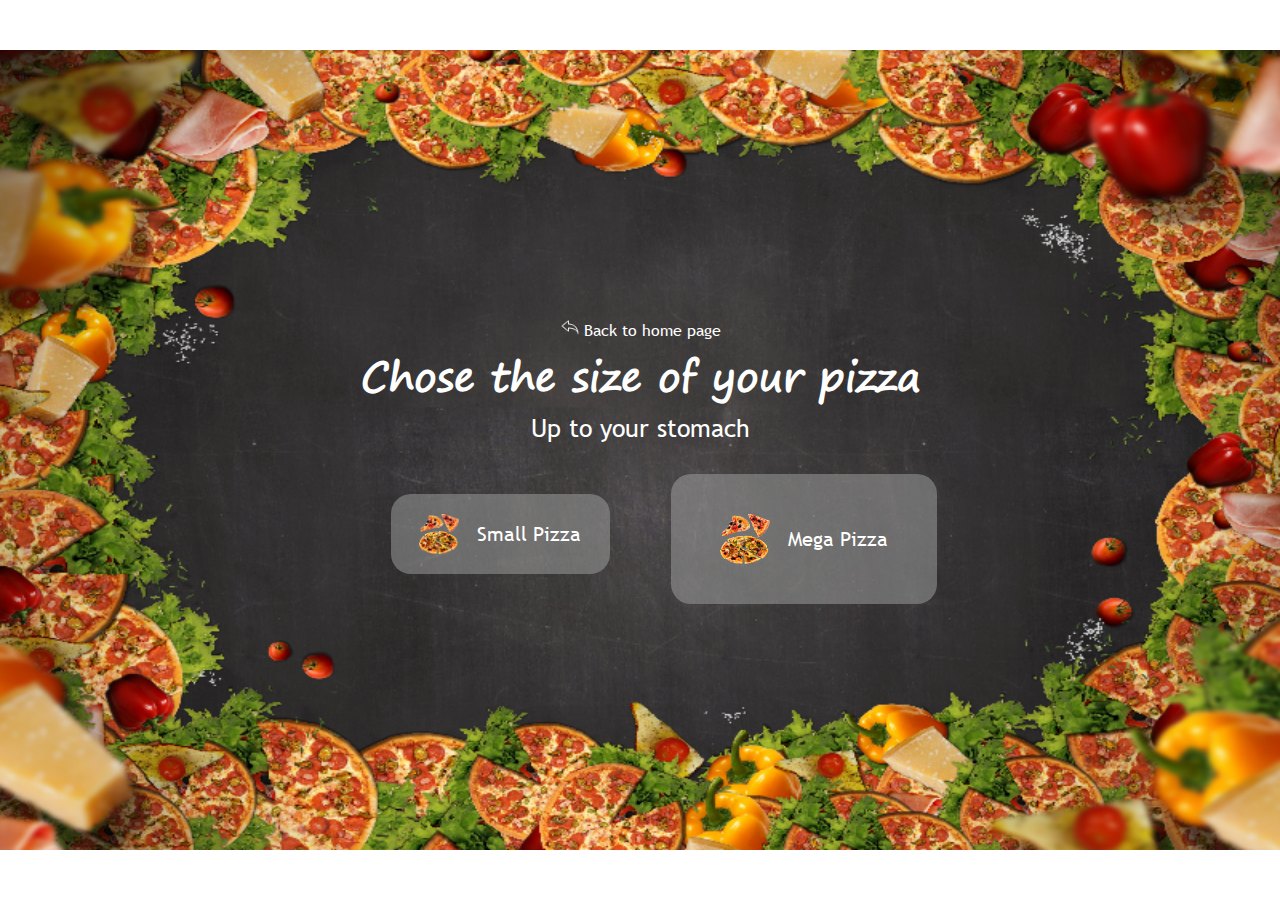
==== size.html @ 53f3ded0 "initial commit" ====
<!DOCTYPE html>
<html lang="en">
  <head>
    <meta charset="UTF-8" />
    <meta http-equiv="X-UA-Compatible" content="IE=edge" />
    <meta name="viewport" content="width=device-width, initial-scale=1.0" />
    <title>Moborn</title>
    <link rel="stylesheet" href="index.css" />
  </head>
  <body>
    <div class="container">
      <div class="text-center">
        <div class="backToHomePage">
          <img src="./images/back.png" alt="backicon" width="20" height="20" />
          <span class="backspan text-white"> Back to home page </span>
        </div>
        <h1 class="text-white heading m-b-0 fs-40 m-t-0">
          Chose the size of your pizza
        </h1>
        <p class="text-white fs-25 m-t-0 m-b-0">Up to your stomach</p>
        <div class="menuContainer" style="position: relative">
          <div class="menu1 smallpizza">
            <img src="./images/pizza.png" alt="pizza" class="menucardimg" />
            <span class="text-white menuspan">Small Pizza</span>
          </div>
          <div class="menu2 megapizza">
            <img
              src="./images/pizza.png"
              alt="pizza"
              class="menucardimg megapizzaimage"
            />
            <span class="text-white menuspan">Mega Pizza</span>
          </div>
        </div>
      </div>
    </div>

    <script src="index.js"></script>
  </body>
</html>
---- index.css ----
body {
  margin: 0;
  padding: 0;
  box-sizing: border-box;
}

@font-face {
  font-family: "trebuchet";
  src: url("./fonts/trebuc.woff");
}

@font-face {
  font-family: "segoepr";
  src: url("./fonts/segoepr.ttf");
}

.container {
  width: 100%;
  height: 100vh;
  background-image: url("./images/restaurant.jpg");
  background-size: 100% 800px;
  background-repeat: no-repeat;
  background-position: center center;
  position: relative;
  display: flex;
  justify-content: center;
  align-items: center;
  overflow: hidden;
}

h1 {
  font-family: "segoepr";
}
p,
span {
  font-family: "trebuchet";
}

.text-white {
  color: #fff;
}

.text-center {
  text-align: center;
}
.text-left {
  text-align: left;
}
.text-right {
  text-align: right;
}

.fs-20 {
  font-size: 20px;
}

.fs-25 {
  font-size: 25px;
}

.fs-40 {
  font-size: 40px;
}

.m-b-0 {
  margin-bottom: 0;
}
.m-t-0 {
  margin-top: 0;
}

.p-t-0 {
  padding-top: 0;
}

.p-b-0 {
  padding-bottom: 0;
}

.menuContainer {
  display: flex;
  padding: 10px;
}

.menuContainer div {
  width: calc(100% / 3);
  margin: 20px;
  padding: 20px;
  border-radius: 20px;
  border: 0;
  background: rgb(163 163 163 / 51%);
}

.menucardimg {
  width: 40px;
  height: 40px;
}

.menu1,
.menu2,
.menu3 {
  display: flex;
  justify-content: space-around;
}

.menuspan {
  display: flex;
  align-items: center;
  font-size: 20px;
}

.megapizza {
  position: absolute;
  left: 290px;
  padding: 40px !important;
}
.smallpizza {
  position: relative;
  top: 20px;
}

.megapizzaimage {
  width: 50px;
  height: 50px;
}
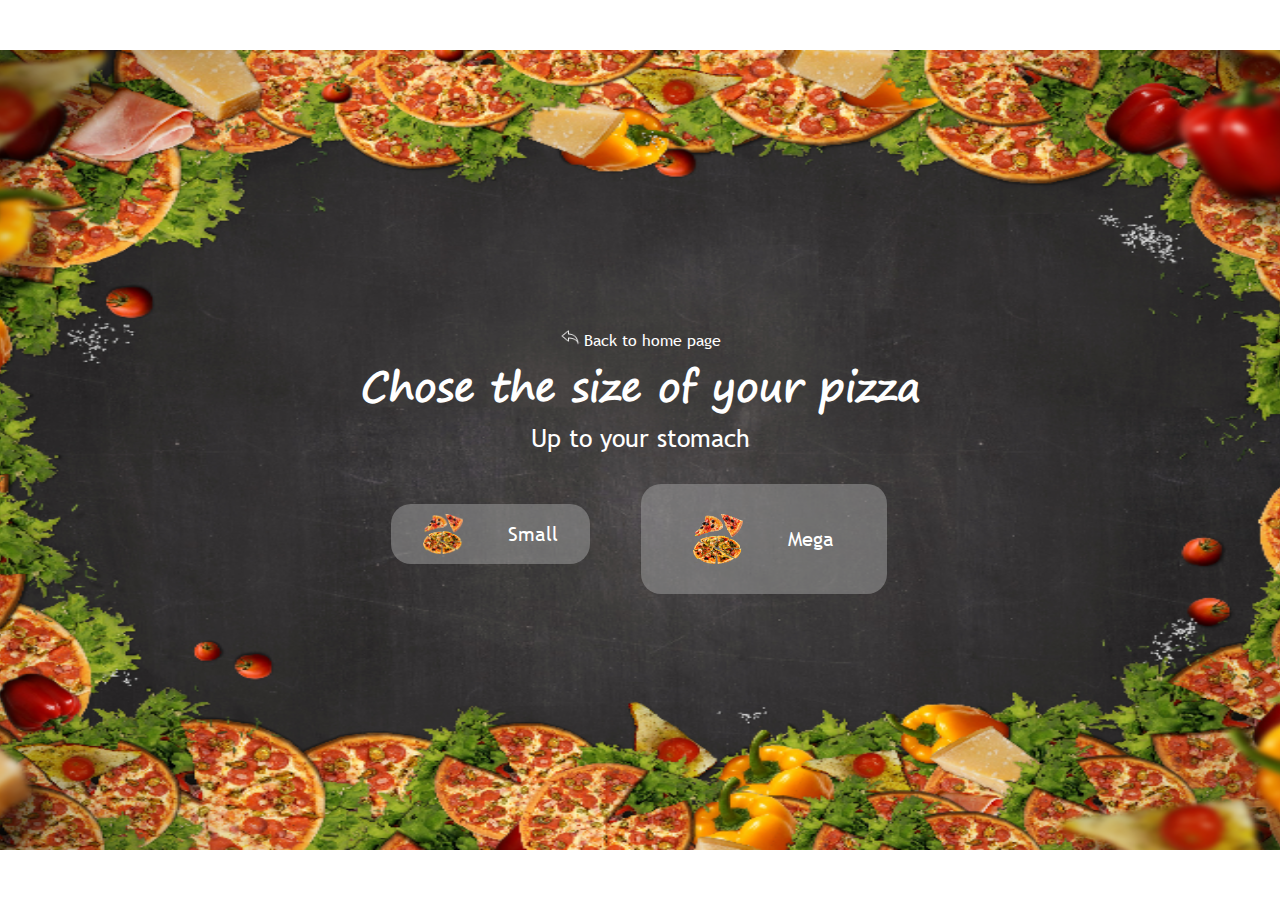
==== commit bbe98ec9: "third commit" ====
--- a/size.html
+++ b/size.html
@@ -5,14 +5,23 @@
     <meta http-equiv="X-UA-Compatible" content="IE=edge" />
     <meta name="viewport" content="width=device-width, initial-scale=1.0" />
     <title>Moborn</title>
-    <link rel="stylesheet" href="index.css" />
+    <link rel="stylesheet" href="./styles/index.css" />
+    <!-- Bootstrap CSS -->
+    <link
+      href="https://cdn.jsdelivr.net/npm/bootstrap@5.1.3/dist/css/bootstrap.min.css"
+      rel="stylesheet"
+      integrity="sha384-1BmE4kWBq78iYhFldvKuhfTAU6auU8tT94WrHftjDbrCEXSU1oBoqyl2QvZ6jIW3"
+      crossorigin="anonymous"
+    />
   </head>
   <body>
     <div class="container">
       <div class="text-center">
         <div class="backToHomePage">
           <img src="./images/back.png" alt="backicon" width="20" height="20" />
-          <span class="backspan text-white"> Back to home page </span>
+          <span class="backspan text-white">
+            <a href="index.html" class="link">Back to home page</a>
+          </span>
         </div>
         <h1 class="text-white heading m-b-0 fs-40 m-t-0">
           Chose the size of your pizza
@@ -21,7 +30,9 @@
         <div class="menuContainer" style="position: relative">
           <div class="menu1 smallpizza">
             <img src="./images/pizza.png" alt="pizza" class="menucardimg" />
-            <span class="text-white menuspan">Small Pizza</span>
+            <span class="text-white menuspan">
+              <a href="smallDetails.html" class="link"> Small</a>
+            </span>
           </div>
           <div class="menu2 megapizza">
             <img
@@ -29,12 +40,22 @@
               alt="pizza"
               class="menucardimg megapizzaimage"
             />
-            <span class="text-white menuspan">Mega Pizza</span>
+            <span class="text-white menuspan">Mega</span>
           </div>
         </div>
       </div>
     </div>
-
-    <script src="index.js"></script>
+    <script src="./scripts/jquery.min.js"></script>
+    <script
+      src="https://cdn.jsdelivr.net/npm/@popperjs/core@2.10.2/dist/umd/popper.min.js"
+      integrity="sha384-7+zCNj/IqJ95wo16oMtfsKbZ9ccEh31eOz1HGyDuCQ6wgnyJNSYdrPa03rtR1zdB"
+      crossorigin="anonymous"
+    ></script>
+    <script
+      src="https://cdn.jsdelivr.net/npm/bootstrap@5.1.3/dist/js/bootstrap.min.js"
+      integrity="sha384-QJHtvGhmr9XOIpI6YVutG+2QOK9T+ZnN4kzFN1RtK3zEFEIsxhlmWl5/YESvpZ13"
+      crossorigin="anonymous"
+    ></script>
+    <script src="/scripts/index.js"></script>
   </body>
 </html>
--- a/styles/index.css
+++ b/styles/index.css
@@ -0,0 +1,220 @@
+body {
+  margin: 0;
+  padding: 0;
+  box-sizing: border-box;
+}
+
+@font-face {
+  font-family: "trebuchet";
+  src: url("../fonts/trebuc.woff");
+}
+
+@font-face {
+  font-family: "segoepr";
+  src: url("../fonts/segoepr.ttf");
+}
+
+.container {
+  width: 100%;
+  max-width: 100% !important;
+  height: 100vh;
+  background-image: url("../images/restaurant.jpg");
+  background-size: 120% 800px;
+  background-repeat: no-repeat;
+  background-position: center center;
+  position: relative;
+  display: flex;
+  justify-content: center;
+  align-items: center;
+  overflow: hidden;
+}
+
+h1 {
+  font-family: "segoepr";
+}
+p,
+span {
+  font-family: "trebuchet";
+}
+
+.text-white {
+  color: #fff;
+}
+
+.text-center {
+  text-align: center;
+}
+.text-left {
+  text-align: left;
+}
+.text-right {
+  text-align: right;
+}
+
+.fs-20 {
+  font-size: 20px;
+}
+
+.fs-25 {
+  font-size: 25px;
+}
+
+.fs-40 {
+  font-size: 40px;
+}
+
+.m-b-0 {
+  margin-bottom: 0;
+}
+.m-t-0 {
+  margin-top: 0;
+}
+
+.p-t-0 {
+  padding-top: 0;
+}
+
+.p-b-0 {
+  padding-bottom: 0;
+}
+
+.menuContainer {
+  display: flex;
+  padding: 10px;
+}
+
+.menuContainer div {
+  width: calc(100% / 3);
+  margin: 20px;
+  padding: 10px;
+  border-radius: 20px;
+  border: 0;
+  background: rgb(163 163 163 / 51%);
+}
+
+.menucardimg {
+  width: 40px;
+  height: 40px;
+}
+
+.menu1,
+.menu2,
+.menu3 {
+  display: flex;
+  justify-content: space-around;
+}
+
+.menuspan {
+  display: flex;
+  align-items: center;
+  font-size: 20px;
+}
+
+.megapizza {
+  position: absolute;
+  left: 260px;
+  padding: 30px !important;
+}
+.smallpizza {
+  position: relative;
+  top: 20px;
+}
+
+.megapizzaimage {
+  width: 50px;
+  height: 50px;
+}
+
+.detailsdiv {
+  position: relative;
+  top: 20px;
+}
+
+.spane,
+.spanm,
+.spanz,
+.spanc {
+  position: absolute;
+  z-index: 999;
+  font-size: 50px;
+  left: 40%;
+  top: 50px;
+  cursor: pointer;
+  padding: 30px;
+}
+
+.spanm {
+  left: 37%;
+  top: -10px;
+}
+.spane {
+  left: 53%;
+  top: -10px;
+}
+.spanz {
+  top: 20px;
+  left: 45%;
+}
+
+.spanc {
+  top: 50px;
+  left: 39%;
+}
+
+.link {
+  color: white !important;
+  text-decoration: none;
+}
+
+.detailsImg {
+  transition: width 0.5s, height 0.5s, transform 0.5s;
+}
+
+.rotate {
+  transform: rotate(10deg) !important;
+}
+
+.rotatereverce {
+  transform: rotate(0deg) !important;
+}
+
+.pizzaImg {
+  transition: width 0.5s, height 0.5s, transform 0.5s;
+}
+
+.pizzaDefaultDim {
+  width: 150px;
+  height: 150px;
+}
+
+.pizzaEditedDim {
+  width: 200px;
+  height: 200px;
+}
+
+.tooping1 {
+  position: absolute;
+  width: 980px;
+  top: 40%;
+  transition: width 0.9s, height 0.9s, transform 0.9s;
+}
+
+.tooping3 {
+  position: absolute;
+  width: 1500px;
+  top: 40%;
+  transition: width 0.9s, height 0.9s, transform 0.9s;
+}
+
+.btnOrder {
+  position: absolute;
+  left: 44%;
+  top: 130px;
+  z-index: 999999999;
+  padding: 10px 30px;
+  background-color: rgb(34, 34, 34);
+  color: white;
+  border: none;
+  cursor: pointer;
+  border-radius: 15px;
+}
